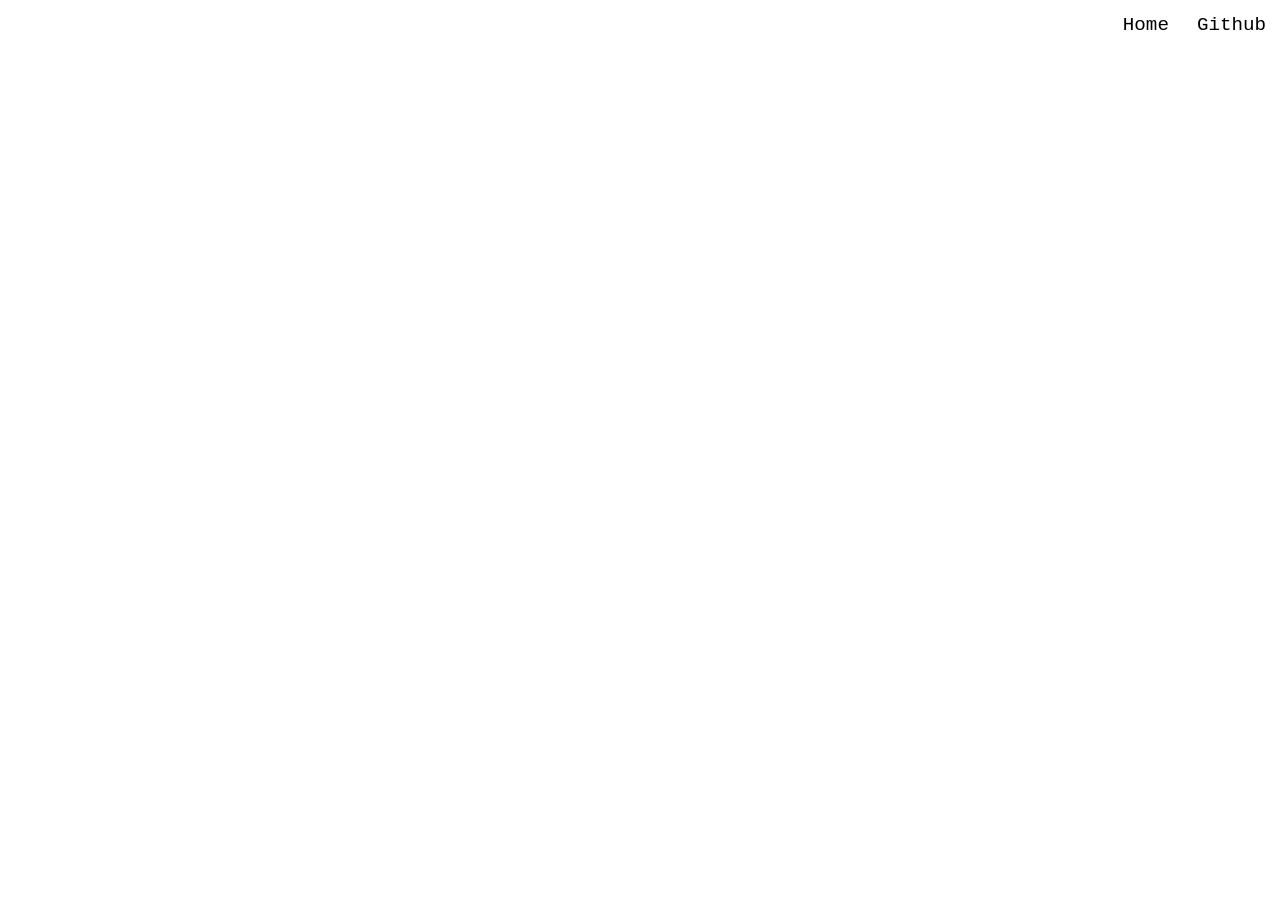
==== projects.html @ 27c23bf7 "Added typing to page" ====
<!DOCTYPE html>
<html>
    <head>
        <meta http-equiv="Content-Type" content="text/html;charset=UTF-8">
        <meta name="viewport" content="width=device-width, initial-scale=1.0">
        <title>CS Workshop Projects</title>
        <link rel="stylesheet" href="static/projects/style.css">
        <script src="static/projects/script.js"></script>
    </head>
    <body>
        <div class="loading">
            
        </div>
        <div class="top-bar">
            <div class="bucket">
                <a href="/index.html">Home</a>
                <a href="https://github.com/WAIScshs/wais-workshop">Github</a>
            </div>
        </div>
    </body>
</html>
---- static/projects/style.css ----
body {
    background-color: white;
    font-family: 'Courier New', Courier, monospace;
    color: black;
}

.top-bar {
    position: absolute;
    left: 0;
    top: 0;
    height: auto;
    width: 100%;
    z-index: 1;
    align-items: center;
}

.top-bar .bucket {
    top: auto;
    display: flex;
    width: auto;
    height: auto;
    float: right;
    align-items: center;
    height: 100%;
    font-size: 120%;
}

.bucket a, h4, button {
    margin: 7px;
    padding: 7px;
}

button {
    background-color: #3771EE;
    border: none;
    color: white;
}

a {
    text-decoration: none;
    color: black;
}

.container {
    
}
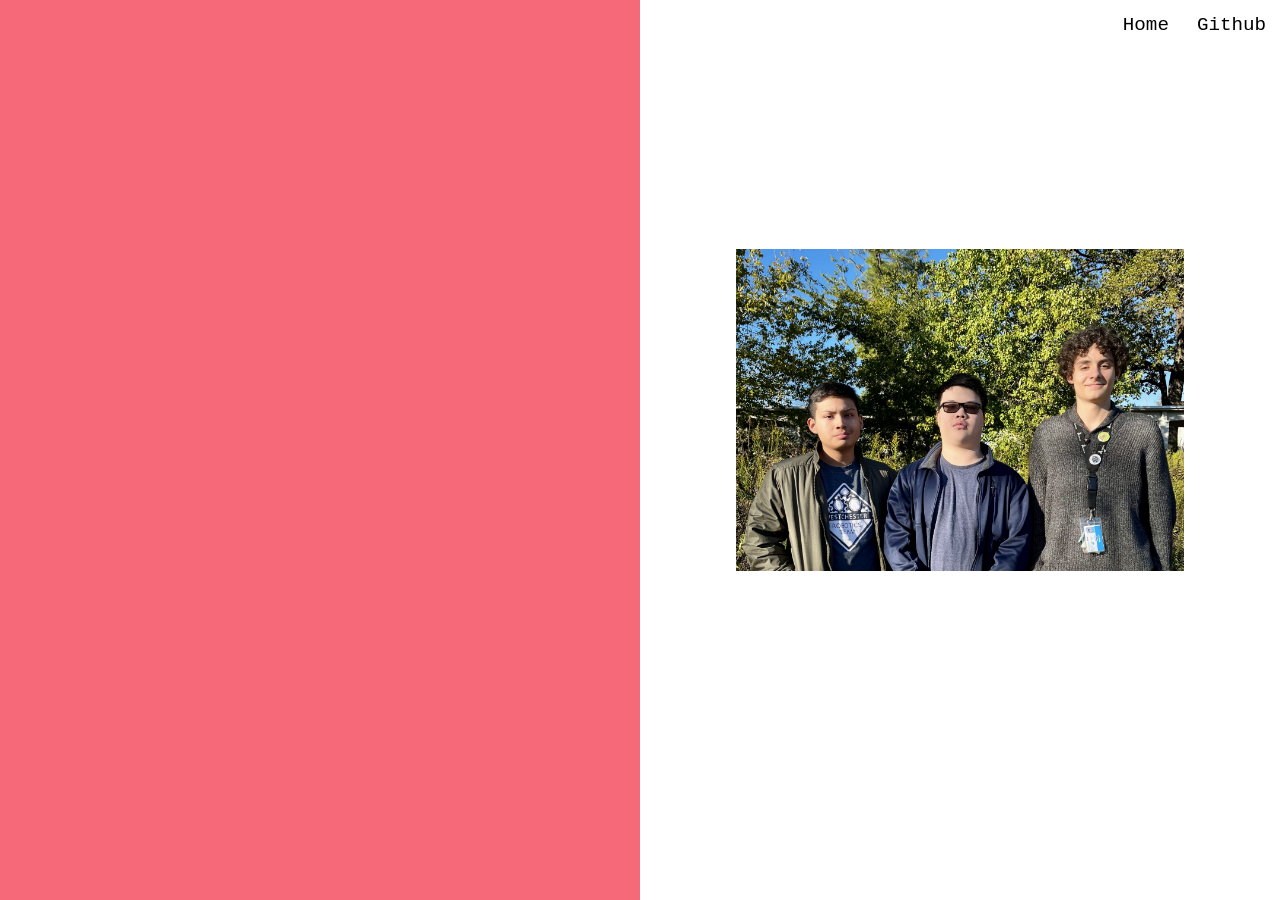
==== commit 97effbae: "added a way to load multiple projects" ====
--- a/projects.html
+++ b/projects.html
@@ -8,14 +8,22 @@
         <script src="static/projects/script.js"></script>
     </head>
     <body>
-        <div class="loading">
-            
-        </div>
         <div class="top-bar">
             <div class="bucket">
                 <a href="/index.html">Home</a>
                 <a href="https://github.com/WAIScshs/wais-workshop">Github</a>
             </div>
+
         </div>
+        <div class="left-container">
+            <div id="welcome">
+                <span class="writer"></span>
+            </div>
+        </div>
+        <div class="right-container">
+            <img src="static/images/photo.jpg" alt="image">
+            <div class="text-box"></div>
+        </div>
+
     </body>
 </html>
--- a/static/projects/style.css
+++ b/static/projects/style.css
@@ -2,6 +2,49 @@
     background-color: white;
     font-family: 'Courier New', Courier, monospace;
     color: black;
+}
+
+.left-container {
+    display: flex;
+    position: fixed;
+    left: 0;
+    top: 0;
+    width: 50vw;
+    height: 100vh;
+    background-color: #F66978;
+    color: white;
+    font-size: 2.8vw;
+    justify-content: center;
+    align-items: center;
+}
+
+.left-container div {
+    width: 70%;
+}
+
+.right-container  {
+    display: flex;
+    flex-direction: column;
+    position: fixed;
+    right: 0;
+    top: 0;
+    width: 50vw;
+    height: 100vh;
+    background-color: white;
+    color: black;
+    font-size: 1vw;
+    justify-content: center;
+    align-items: center;
+}
+.right-container div, img {
+    max-width: 70%;
+    margin-bottom: 40px;
+}
+
+#welcome span {
+    margin: 0;
+    padding: 0;
+    margin-right: -.5em;
 }
 
 .top-bar {
@@ -30,17 +73,8 @@
     padding: 7px;
 }
 
-button {
-    background-color: #3771EE;
-    border: none;
-    color: white;
-}
-
 a {
+    display: none;
     text-decoration: none;
     color: black;
-}
-
-.container {
-    
 }
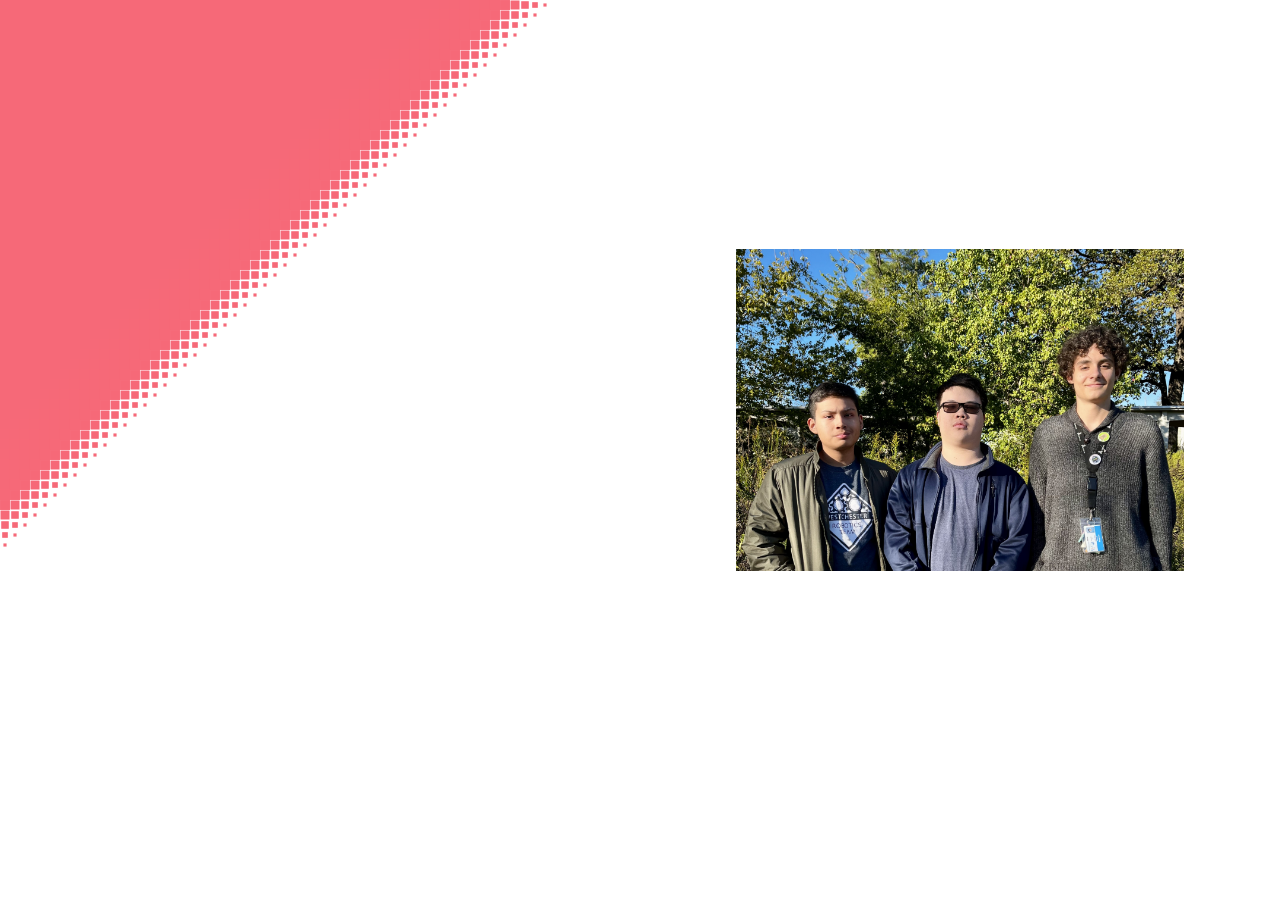
==== commit 6157756d: "added pixel rendering for projects page" ====
--- a/projects.html
+++ b/projects.html
@@ -20,6 +20,8 @@
                 <span class="writer"></span>
             </div>
         </div>
+        <canvas></canvas>
+    
         <div class="right-container">
             <img src="static/images/photo.jpg" alt="image">
             <div class="text-box"></div>
--- a/static/projects/style.css
+++ b/static/projects/style.css
@@ -16,6 +16,15 @@
     font-size: 2.8vw;
     justify-content: center;
     align-items: center;
+}
+
+canvas {
+    position: absolute;
+    left: 0;
+    top: 0;
+    width: 50vw;
+    height: 100vh;
+    background-color: white;
 }
 
 .left-container div {
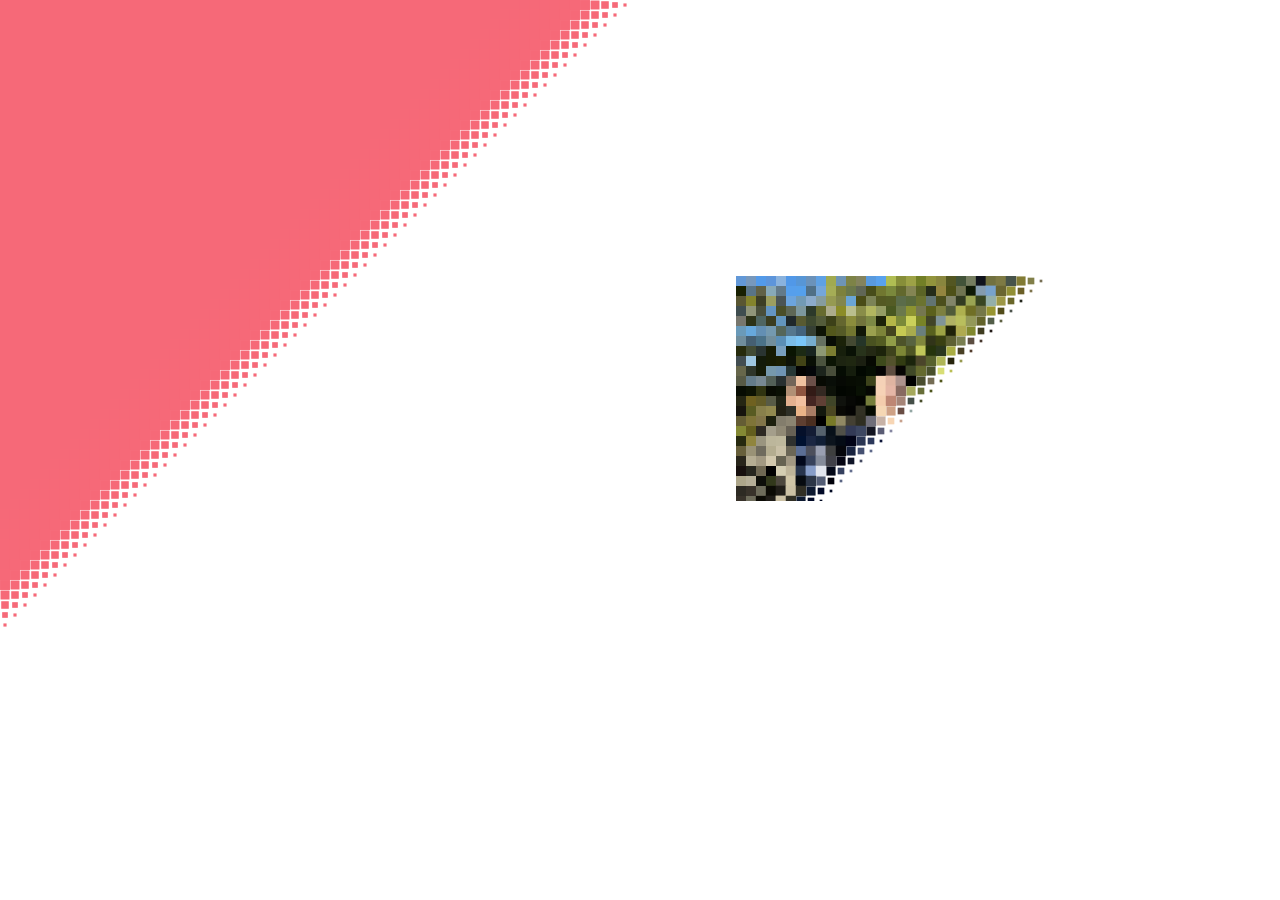
==== commit 0c87703a: "added pixel pop in animations for projects page as well" ====
--- a/projects.html
+++ b/projects.html
@@ -20,11 +20,15 @@
                 <span class="writer"></span>
             </div>
         </div>
-        <canvas></canvas>
+        <canvas class="container-canvas"></canvas>
     
         <div class="right-container">
-            <img src="static/images/photo.jpg" alt="image">
-            <div class="text-box"></div>
+            <div class="image-wrapper">
+                <img src="static/images/photo.jpg" alt="image">
+            </div>
+            <div class="text-box">
+
+            </div>
         </div>
 
     </body>
--- a/static/projects/style.css
+++ b/static/projects/style.css
@@ -18,7 +18,7 @@
     align-items: center;
 }
 
-canvas {
+.container-canvas {
     position: absolute;
     left: 0;
     top: 0;
@@ -86,4 +86,12 @@
     display: none;
     text-decoration: none;
     color: black;
+}
+
+img {
+    opacity: 0;
+}
+
+canvas {
+    z-index: 9999999;
 }
